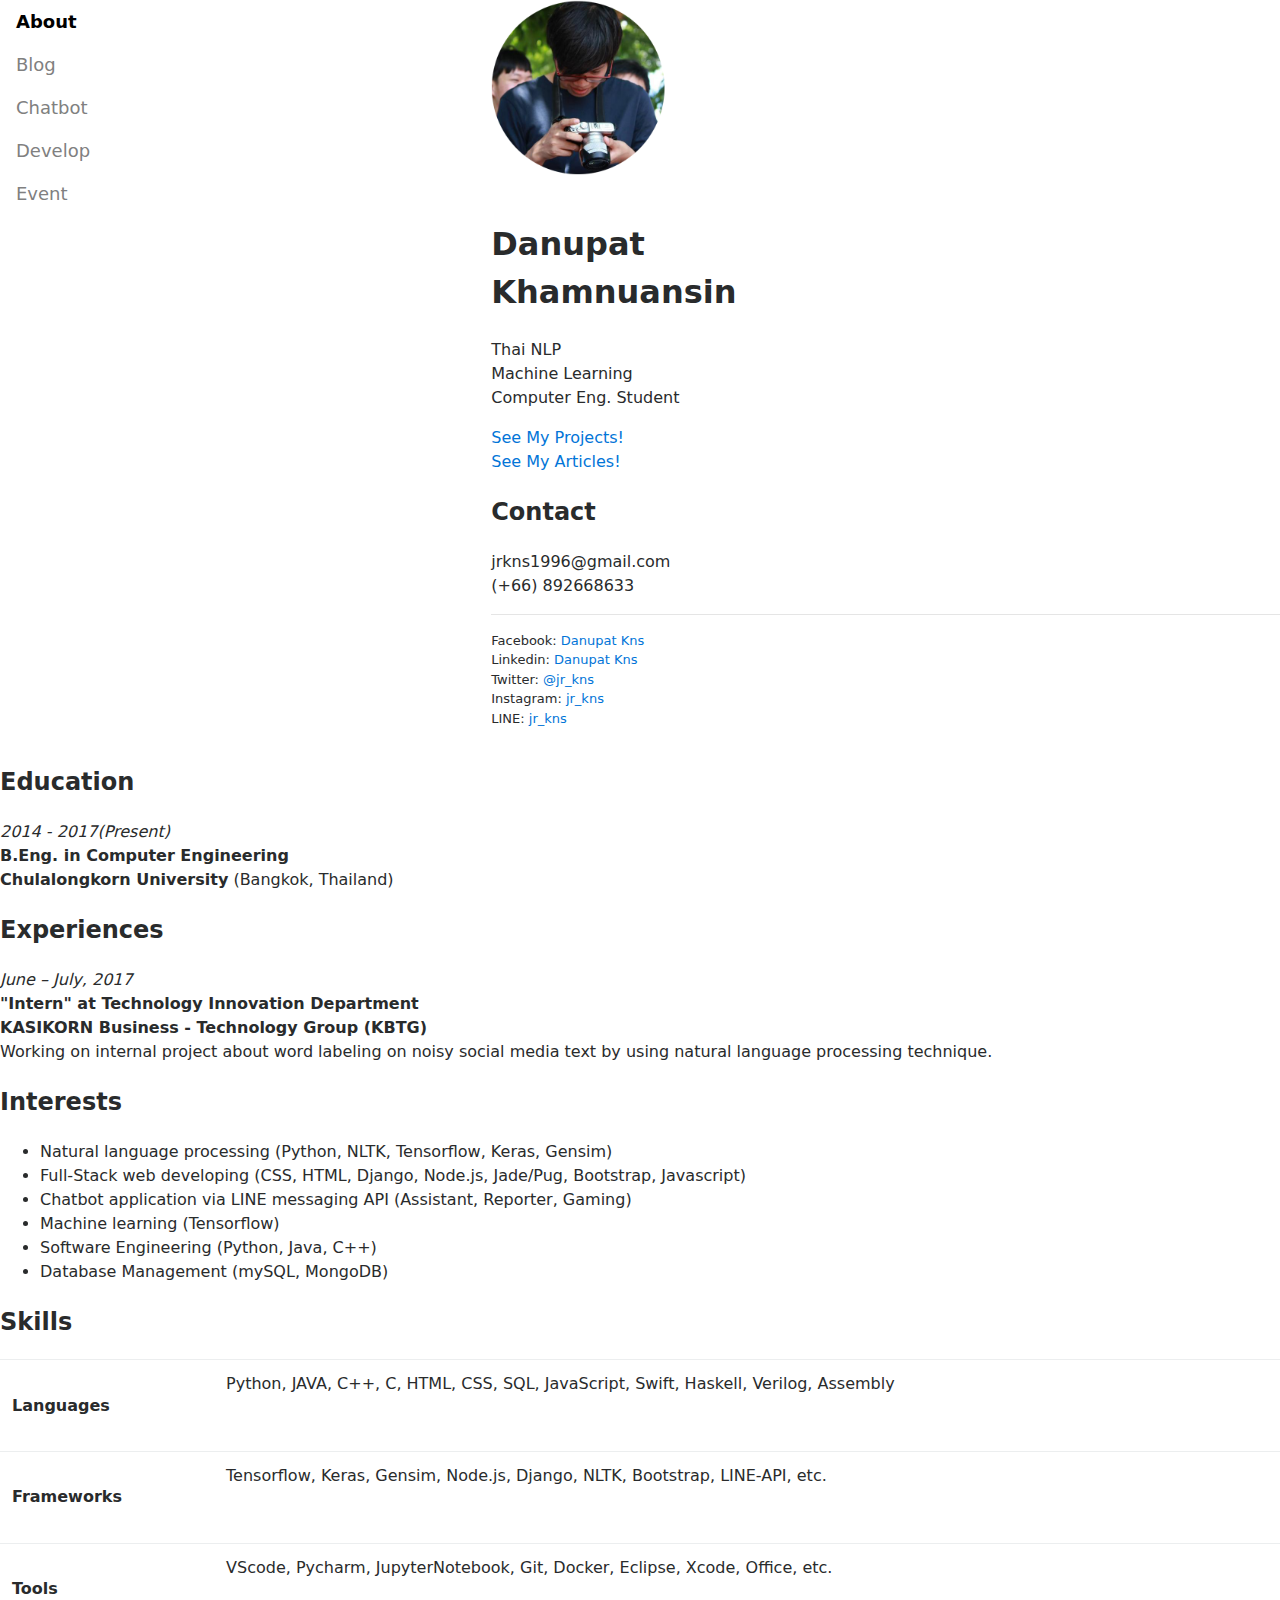
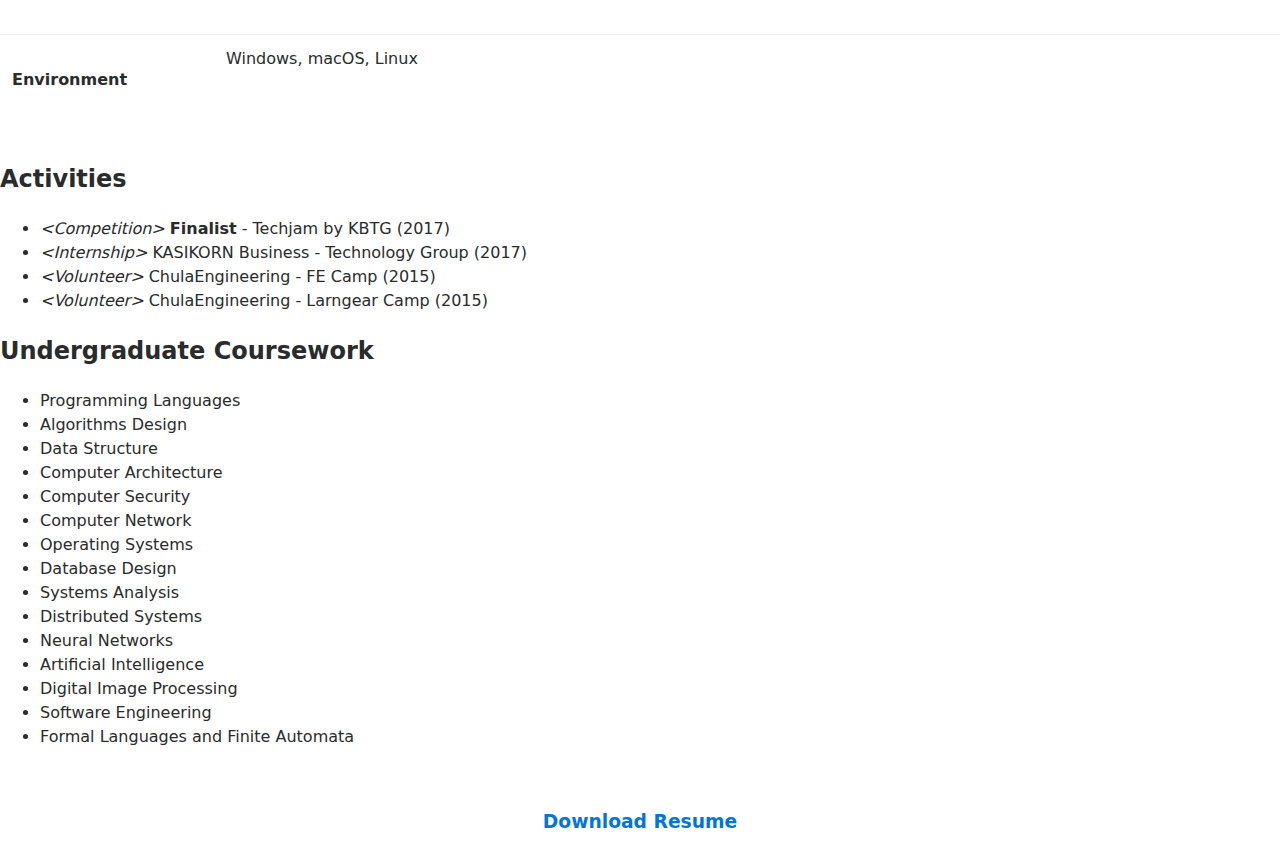
==== index.html @ 670f6168 "Test old" ====
<!doctype html>
<html lang="en-US">
  <head>
    <meta charset="utf-8">
    <meta http-equiv="X-UA-Compatible" content="chrome=1">

<!-- Begin Jekyll SEO tag v2.3.0 -->
<title>About | Danupat Kns</title>
<meta property="og:title" content="Danupat Khamnuansin" />
<meta property="og:locale" content="en_US" />
<meta name="description" content="My bio site see it here: https://jrkns.github.io" />
<meta property="og:description" content="My bio site see it here: https://jrkns.github.io" />
<link rel="canonical" href="https://jrkns.github.io/" />
<meta property="og:url" content="https://jrkns.github.io/" />
<meta property="og:site_name" content="jrkns.github.io" />
<script type="application/ld+json">
{"name":"jrkns.github.io","description":"My bio site see it here: https://jrkns.github.io","author":null,"@type":"WebSite","url":"https://jrkns.github.io/","image":null,"publisher":null,"headline":"Danupat Khamnuansin","dateModified":null,"datePublished":null,"sameAs":null,"mainEntityOfPage":null,"@context":"http://schema.org"}</script>
<!-- End Jekyll SEO tag -->

    <link rel="stylesheet" href="css/bootstrap.css"> 
    <!-- <link rel="stylesheet" href="css/jekyll-style.css"> -->
    <link rel="stylesheet" href="assets/css/style.css?v=17a28c64b815dae2b10baebb9613dc58780165c7">
    <meta name="viewport" content="width=device-width">
    <!--[if lt IE 9]>
    <script src="//html5shiv.googlecode.com/svn/trunk/html5.js"></script>
    <![endif]-->
  </head>
  <body>
    <div class="wrapper">
      <header>
          <div class="row">
              <div class="col-3">
                <div class="row">
                  <div class="col-12">
                  <nav class="nav navbar-light navbar-toggleable-sm">
                      <button class="navbar-toggler navbar-toggler-right" type="button" data-toggle="collapse" data-target="#navigation-menu" aria-controls="navigation-menu" aria-expanded="false" aria-label="Toggle navigation">
                          <span class="navbar-toggler-icon"></span>
                      </button>
                      <div class="navbar-collapse collapse.show flex-column mt-md-0 mt-4 pt-md-0 pt-4 no-transition" id="navigation-menu">
                          <a href="#" class="nav-link active"><font size="4" color="black"><b>About</b></font></a>
                          <a href="https://jrkns.github.io/blog/" class="nav-link"><font size="4" color="grey">Blog</font></a>
                          <a href="https://jrkns.github.io/chatbots/" class="nav-link"><font size="4" color="grey">Chatbot</font></a>
                          <a href="https://jrkns.github.io/dev/" class="nav-link"><font size="4" color="grey">Develop</font></a>
                          <a href="https://jrkns.github.io/events/" class="nav-link"><font size="4" color="grey">Event</font></a>
                      </div>
                  </nav>
                </div>
                </div>
                </div>
              
        <div class="col-9">
          <div class="row">
              <div class="col-2"></div>
            <div class="col-10">
      <img src="img/profile_round.png"; 
        border-radius: 30px; 
        background: #FFFFFF;
        height="175";
        width="175">
      <br><br>
      <h1>Danupat<br/>Khamnuansin</h1>
      <p>Thai NLP<br/>
        Machine Learning<br/>
        Computer Eng. Student <br/></p>
        <p class="view"><a href="https://github.com/jrkns" target="_blank">See My Projects!</a><br/>
          <a href="https://medium.com/@jrkns" target="_blank">See My Articles!</a></p>
      <h2>Contact</h2>
      <p>jrkns1996@gmail.com<br/>(+66) 892668633<br/><p><hr>
      <p style="font-size:13px">Facebook: <a href="https://www.facebook.com/Danupat.Kns" target="_blank">Danupat Kns</a><br/>
      Linkedin: <a href="https://www.linkedin.com/in/danupat-khamnuansin-443b38130/" target="_blank">Danupat Kns</a><br/>
      Twitter: <a href="https://twitter.com/jr_kns" target="_blank">@jr_kns</a><br/>
      Instagram: <a href="https://www.instagram.com/jr_kns/" target="_blank">jr_kns</a><br/>
      LINE: <a href="http://line.naver.jp/ti/p/W0ZrhnH6ur#~" target="_blank">jr_kns</a><br/>
      </p>
    </div>
  </div>
      </header>
      <section>

<h2 id="education">Education</h2>
<p><i>2014 - 2017(Present)</i> <br />
<strong>B.Eng. in Computer Engineering</strong> <br />
<strong>Chulalongkorn University</strong> (Bangkok, Thailand)</p>

<h2 id="experiences">Experiences</h2>
<p><i>June – July, 2017</i> <br />
<strong>"Intern" at Technology Innovation Department</strong> <br />
<strong>KASIKORN Business - Technology Group (KBTG)</strong> <br />
Working on internal project about word labeling on noisy social media text by using natural language processing technique.

<h2 id="interests">Interests</h2>
<ul>
  <li>Natural language processing (Python, NLTK, Tensorflow, Keras, Gensim)</li>
  <li>Full-Stack web developing (CSS, HTML, Django, Node.js, Jade/Pug, Bootstrap, Javascript)</li>
  <li>Chatbot application via LINE messaging API (Assistant, Reporter, Gaming)</li>
  <li>Machine learning (Tensorflow)</li>
  <li>Software Engineering (Python, Java, C++)</li>
  <li>Database Management (mySQL, MongoDB)</li>
</ul>

<h2 id="skills">Skills</h2>
<div class="table-responsive">
    <table class="table">
      <tr>
          <td><h4 class="level-title">Languages</h4></td>
          <td><div class="">Python, JAVA, C++, C, HTML, CSS, SQL, JavaScript, Swift, Haskell, Verilog, Assembly</div></td>
      </tr>
      <tr>
          <td><h4 class="level-title">Frameworks</h4></td>
          <td>Tensorflow, Keras, Gensim, Node.js, Django, NLTK, Bootstrap, LINE-API, etc.</td>
      </tr>
      <tr>
          <td><h4 class="level-title">Tools</h4></td>
          <td>VScode, Pycharm, JupyterNotebook, Git, Docker, Eclipse, Xcode, Office, etc.</td>
      </tr>
      <tr>
          <td><h4 class="level-title">Environment</h4></td>
          <td>Windows, macOS, Linux<br/>&nbsp;</td>
      </tr>
    </table>
  </div>

<h2 id="activities">Activities</h2>
<ul>
  <li><i>&lt;Competition&gt;</i> <strong>Finalist</strong> - Techjam by KBTG (2017)</li>
  <li><i>&lt;Internship&gt;</i> KASIKORN Business - Technology Group (2017)</li>
  <li><i>&lt;Volunteer&gt;</i> ChulaEngineering - FE Camp (2015)</li>
  <li><i>&lt;Volunteer&gt;</i> ChulaEngineering - Larngear Camp (2015)</li>
</ul>

<h2 id="undergraduate-coursework">Undergraduate Coursework</h2>
<ul>
  <li>Programming Languages</li>
  <li>Algorithms Design</li>
  <li>Data Structure</li>
  <li>Computer Architecture</li>
  <li>Computer Security</li>
  <li>Computer Network</li>
  <li>Operating Systems</li>
  <li>Database Design</li>
  <li>Systems Analysis</li>
  <li>Distributed Systems</li>
  <li>Neural Networks</li>
  <li>Artificial Intelligence</li>
  <li>Digital Image Processing</li>
  <li>Software Engineering</li>
  <li>Formal Languages and Finite Automata</li>
</ul>
<br>
<center><a href="https://jrkns.github.io/resume/resume.pdf" target="_blank"><h3>Download Resume</h3></a></center>
      </section>
    </div>
   
    <script src="js/scale.fix.js"></script>
    <script src="js/bootstrap.js"></script>

  </body>
</html>
---- css/jekyll-style.css ----
@font-face{font-family:'Noto Sans';font-weight:400;font-style:normal;src:url("../fonts/Noto-Sans-regular/Noto-Sans-regular.eot");src:url("../fonts/Noto-Sans-regular/Noto-Sans-regular.eot?#iefix") format("embedded-opentype"),local("Noto Sans"),local("Noto-Sans-regular"),url("../fonts/Noto-Sans-regular/Noto-Sans-regular.woff2") format("woff2"),url("../fonts/Noto-Sans-regular/Noto-Sans-regular.woff") format("woff"),url("../fonts/Noto-Sans-regular/Noto-Sans-regular.ttf") format("truetype"),url("../fonts/Noto-Sans-regular/Noto-Sans-regular.svg#NotoSans") format("svg")}@font-face{font-family:'Noto Sans';font-weight:700;font-style:normal;src:url("../fonts/Noto-Sans-700/Noto-Sans-700.eot");src:url("../fonts/Noto-Sans-700/Noto-Sans-700.eot?#iefix") format("embedded-opentype"),local("Noto Sans Bold"),local("Noto-Sans-700"),url("../fonts/Noto-Sans-700/Noto-Sans-700.woff2") format("woff2"),url("../fonts/Noto-Sans-700/Noto-Sans-700.woff") format("woff"),url("../fonts/Noto-Sans-700/Noto-Sans-700.ttf") format("truetype"),url("../fonts/Noto-Sans-700/Noto-Sans-700.svg#NotoSans") format("svg")}@font-face{font-family:'Noto Sans';font-weight:400;font-style:italic;src:url("../fonts/Noto-Sans-italic/Noto-Sans-italic.eot");src:url("../fonts/Noto-Sans-italic/Noto-Sans-italic.eot?#iefix") format("embedded-opentype"),local("Noto Sans Italic"),local("Noto-Sans-italic"),url("../fonts/Noto-Sans-italic/Noto-Sans-italic.woff2") format("woff2"),url("../fonts/Noto-Sans-italic/Noto-Sans-italic.woff") format("woff"),url("../fonts/Noto-Sans-italic/Noto-Sans-italic.ttf") format("truetype"),url("../fonts/Noto-Sans-italic/Noto-Sans-italic.svg#NotoSans") format("svg")}@font-face{font-family:'Noto Sans';font-weight:700;font-style:italic;src:url("../fonts/Noto-Sans-700italic/Noto-Sans-700italic.eot");src:url("../fonts/Noto-Sans-700italic/Noto-Sans-700italic.eot?#iefix") format("embedded-opentype"),local("Noto Sans Bold Italic"),local("Noto-Sans-700italic"),url("../fonts/Noto-Sans-700italic/Noto-Sans-700italic.woff2") format("woff2"),url("../fonts/Noto-Sans-700italic/Noto-Sans-700italic.woff") format("woff"),url("../fonts/Noto-Sans-700italic/Noto-Sans-700italic.ttf") format("truetype"),url("../fonts/Noto-Sans-700italic/Noto-Sans-700italic.svg#NotoSans") format("svg")}.highlight table td{padding:5px}.highlight table pre{margin:0}.highlight .cm{color:#999988;font-style:italic}.highlight .cp{color:#999999;font-weight:bold}.highlight .c1{color:#999988;font-style:italic}.highlight .cs{color:#999999;font-weight:bold;font-style:italic}.highlight .c,.highlight .cd{color:#999988;font-style:italic}.highlight .err{color:#a61717;background-color:#e3d2d2}.highlight .gd{color:#000000;background-color:#ffdddd}.highlight .ge{color:#000000;font-style:italic}.highlight .gr{color:#aa0000}.highlight .gh{color:#999999}.highlight .gi{color:#000000;background-color:#ddffdd}.highlight .go{color:#888888}.highlight .gp{color:#555555}.highlight .gs{font-weight:bold}.highlight .gu{color:#aaaaaa}.highlight .gt{color:#aa0000}.highlight .kc{color:#000000;font-weight:bold}.highlight .kd{color:#000000;font-weight:bold}.highlight .kn{color:#000000;font-weight:bold}.highlight .kp{color:#000000;font-weight:bold}.highlight .kr{color:#000000;font-weight:bold}.highlight .kt{color:#445588;font-weight:bold}.highlight .k,.highlight .kv{color:#000000;font-weight:bold}.highlight .mf{color:#009999}.highlight .mh{color:#009999}.highlight .il{color:#009999}.highlight .mi{color:#009999}.highlight .mo{color:#009999}.highlight .m,.highlight .mb,.highlight .mx{color:#009999}.highlight .sb{color:#d14}.highlight .sc{color:#d14}.highlight .sd{color:#d14}.highlight .s2{color:#d14}.highlight .se{color:#d14}.highlight .sh{color:#d14}.highlight .si{color:#d14}.highlight .sx{color:#d14}.highlight .sr{color:#009926}.highlight .s1{color:#d14}.highlight .ss{color:#990073}.highlight .s{color:#d14}.highlight .na{color:#008080}.highlight .bp{color:#999999}.highlight .nb{color:#0086B3}.highlight .nc{color:#445588;font-weight:bold}.highlight .no{color:#008080}.highlight .nd{color:#3c5d5d;font-weight:bold}.highlight .ni{color:#800080}.highlight .ne{color:#990000;font-weight:bold}.highlight .nf{color:#990000;font-weight:bold}.highlight .nl{color:#990000;font-weight:bold}.highlight .nn{color:#555555}.highlight .nt{color:#000080}.highlight .vc{color:#008080}.highlight .vg{color:#008080}.highlight .vi{color:#008080}.highlight .nv{color:#008080}.highlight .ow{color:#000000;font-weight:bold}.highlight .o{color:#000000;font-weight:bold}.highlight .w{color:#bbbbbb}.highlight{background-color:#f8f8f8}body{background-color:#fff;padding:50px;font:14px/1.5 "Noto Sans", "Helvetica Neue", Helvetica, Arial, sans-serif;color:#727272;font-weight:400}h1,h2,h3,h4,h5,h6{color:#222;margin:0 0 20px}p,ul,ol,table,pre,dl{margin:0 0 20px}h1,h2,h3{line-height:1.1}h1{font-size:28px}h2{color:#393939}h3,h4,h5,h6{color:#494949}a{color:#267CB9;text-decoration:none}a:hover,a:focus{color:#069;font-weight:bold}a small{font-size:11px;color:#777;margin-top:-0.3em;display:block}a:hover small{color:#777}.wrapper{width:860px;margin:0 auto}blockquote{border-left:1px solid #e5e5e5;margin:0;padding:0 0 0 20px;font-style:italic}code,pre{font-family:Monaco, Bitstream Vera Sans Mono, Lucida Console, Terminal, Consolas, Liberation Mono, DejaVu Sans Mono, Courier New, monospace;color:#333;font-size:12px}pre{padding:8px 15px;background:#f8f8f8;border-radius:5px;border:1px solid #e5e5e5;overflow-x:auto}table{width:100%;border-collapse:collapse}th,td{text-align:left;padding:5px 10px;border-bottom:1px solid #e5e5e5}dt{color:#444;font-weight:700}th{color:#444}img{max-width:100%}header{width:270px;float:left;position:fixed;-webkit-font-smoothing:subpixel-antialiased}header ul{list-style:none;height:40px;padding:0;background:#f4f4f4;border-radius:5px;border:1px solid #e0e0e0;width:270px}header li{width:89px;float:left;border-right:1px solid #e0e0e0;height:40px}header li:first-child a{border-radius:5px 0 0 5px}header li:last-child a{border-radius:0 5px 5px 0}header ul a{line-height:1;font-size:11px;color:#676767;display:block;text-align:center;padding-top:6px;height:34px}header ul a:hover,header ul a:focus{color:#675C5C;font-weight:bold}header ul a:active{background-color:#f0f0f0}strong{color:#222;font-weight:700}header ul li+li+li{border-right:none;width:89px}header ul a strong{font-size:14px;display:block;color:#222}section{width:500px;float:right;padding-bottom:50px}small{font-size:11px}hr{border:0;background:#e5e5e5;height:1px;margin:0 0 20px}footer{width:270px;float:left;position:fixed;bottom:50px;-webkit-font-smoothing:subpixel-antialiased}@media print, screen and (max-width: 960px){div.wrapper{width:auto;margin:0}header,section,footer{float:none;position:static;width:auto}header{padding-right:320px}section{border:1px solid #e5e5e5;border-width:1px 0;padding:20px 0;margin:0 0 20px}header a small{display:inline}header ul{position:absolute;right:50px;top:52px}}@media print, screen and (max-width: 720px){body{word-wrap:break-word}header{padding:0}header ul,header p.view{position:static}pre,code{word-wrap:normal}}@media print, screen and (max-width: 480px){body{padding:15px}header ul{width:99%}header li,header ul li+li+li{width:33%}}@media print{body{padding:0.4in;font-size:12pt;color:#444}}
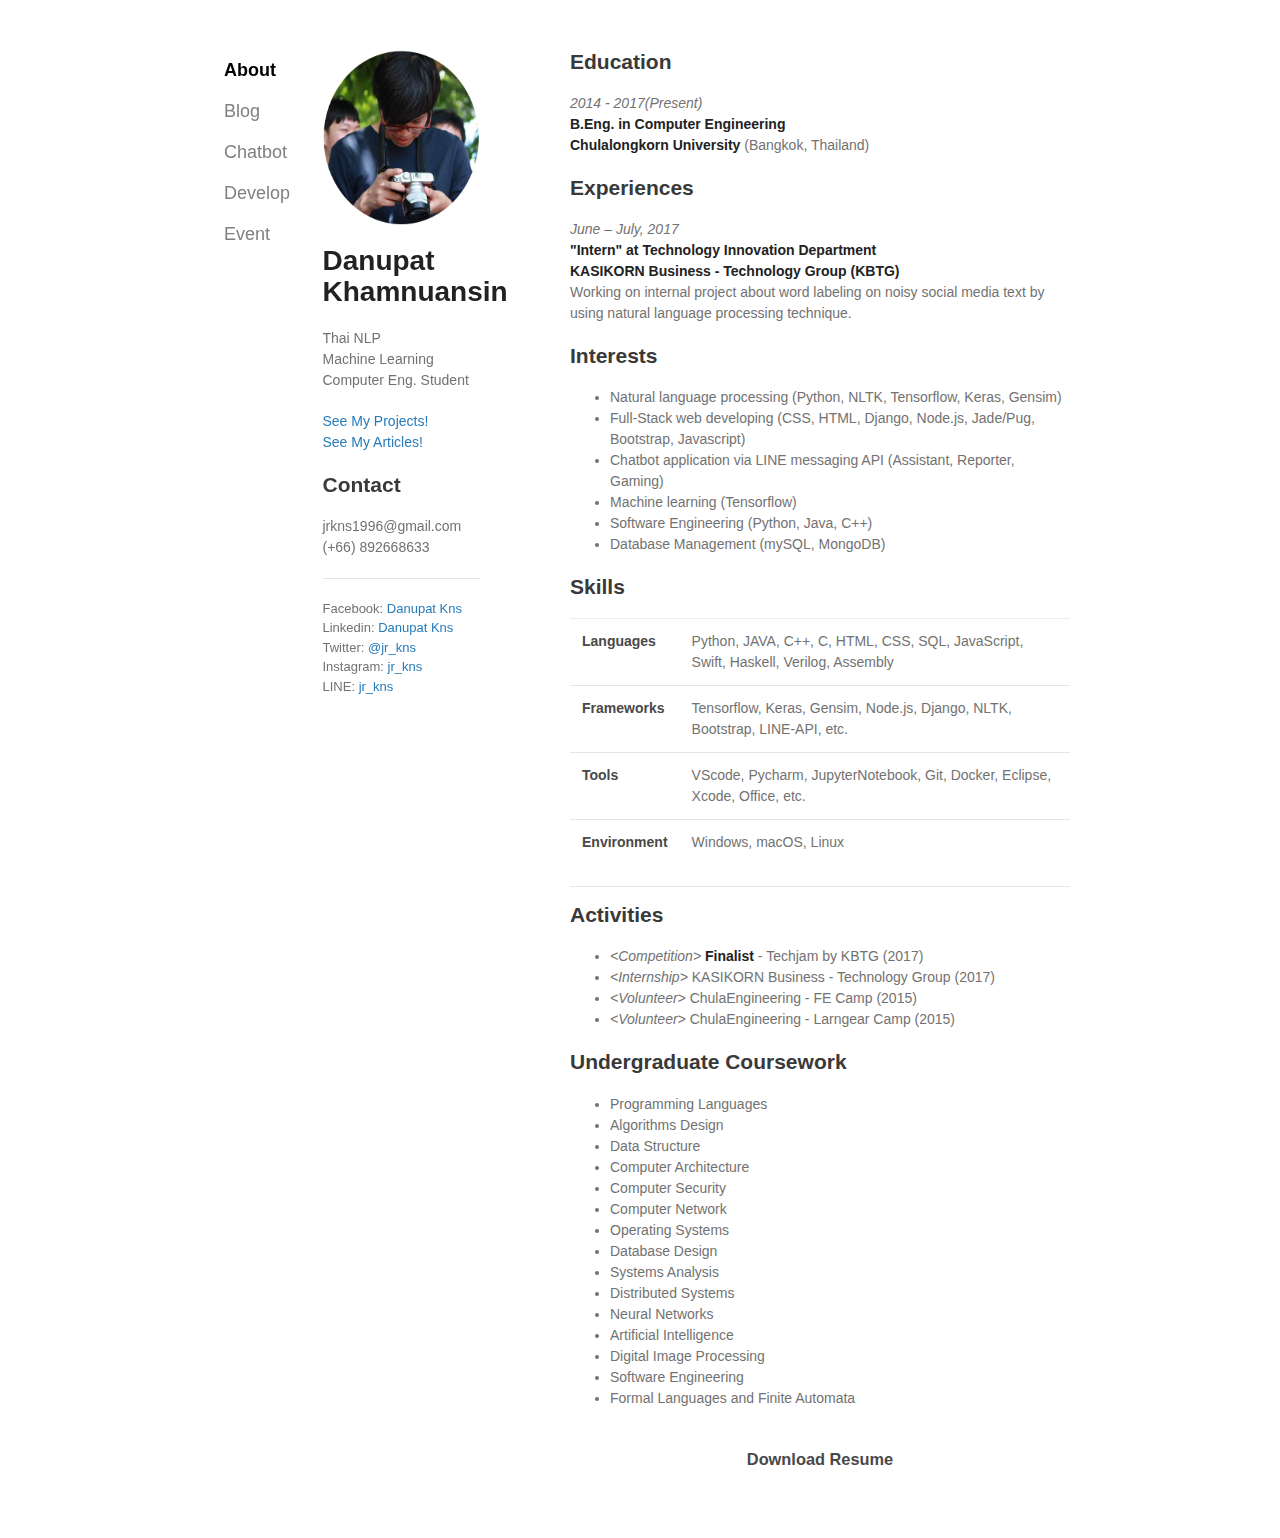
==== commit 95a43e6e: "Fixed css js" ====
--- a/index.html
+++ b/index.html
@@ -18,8 +18,8 @@
 <!-- End Jekyll SEO tag -->
 
     <link rel="stylesheet" href="css/bootstrap.css"> 
-    <!-- <link rel="stylesheet" href="css/jekyll-style.css"> -->
-    <link rel="stylesheet" href="assets/css/style.css?v=17a28c64b815dae2b10baebb9613dc58780165c7">
+    <link rel="stylesheet" href="css/jekyll-style.css">
+    <!-- <link rel="stylesheet" href="assets/css/style.css?v=17a28c64b815dae2b10baebb9613dc58780165c7"> -->
     <meta name="viewport" content="width=device-width">
     <!--[if lt IE 9]>
     <script src="//html5shiv.googlecode.com/svn/trunk/html5.js"></script>
@@ -151,6 +151,7 @@
       </section>
     </div>
    
+    <script src='../js/jquery.min.js'></script>
     <script src="js/scale.fix.js"></script>
     <script src="js/bootstrap.js"></script>
 
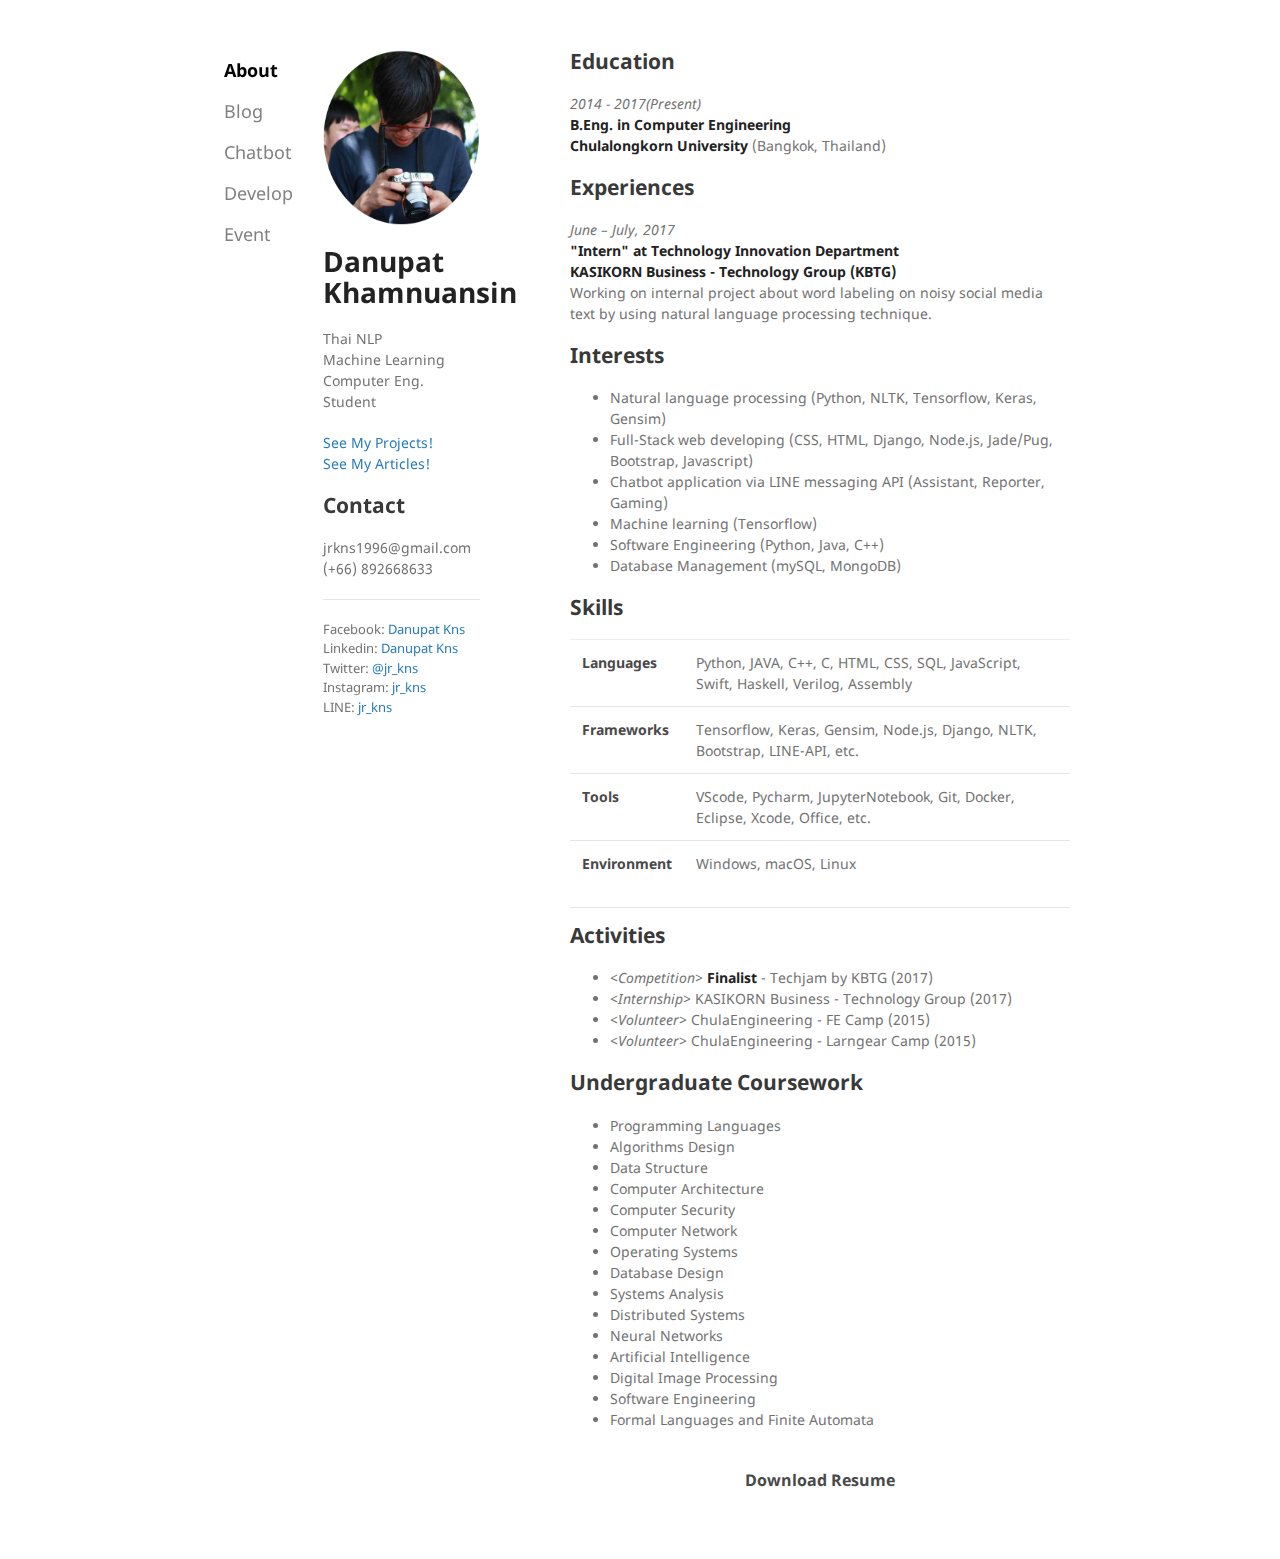
==== commit f55f87d1: "Add Tether.js" ====
--- a/index.html
+++ b/index.html
@@ -153,6 +153,7 @@
    
     <script src='../js/jquery.min.js'></script>
     <script src="js/scale.fix.js"></script>
+    <script src="js/tether.min.js"></script>
     <script src="js/bootstrap.js"></script>
 
   </body>
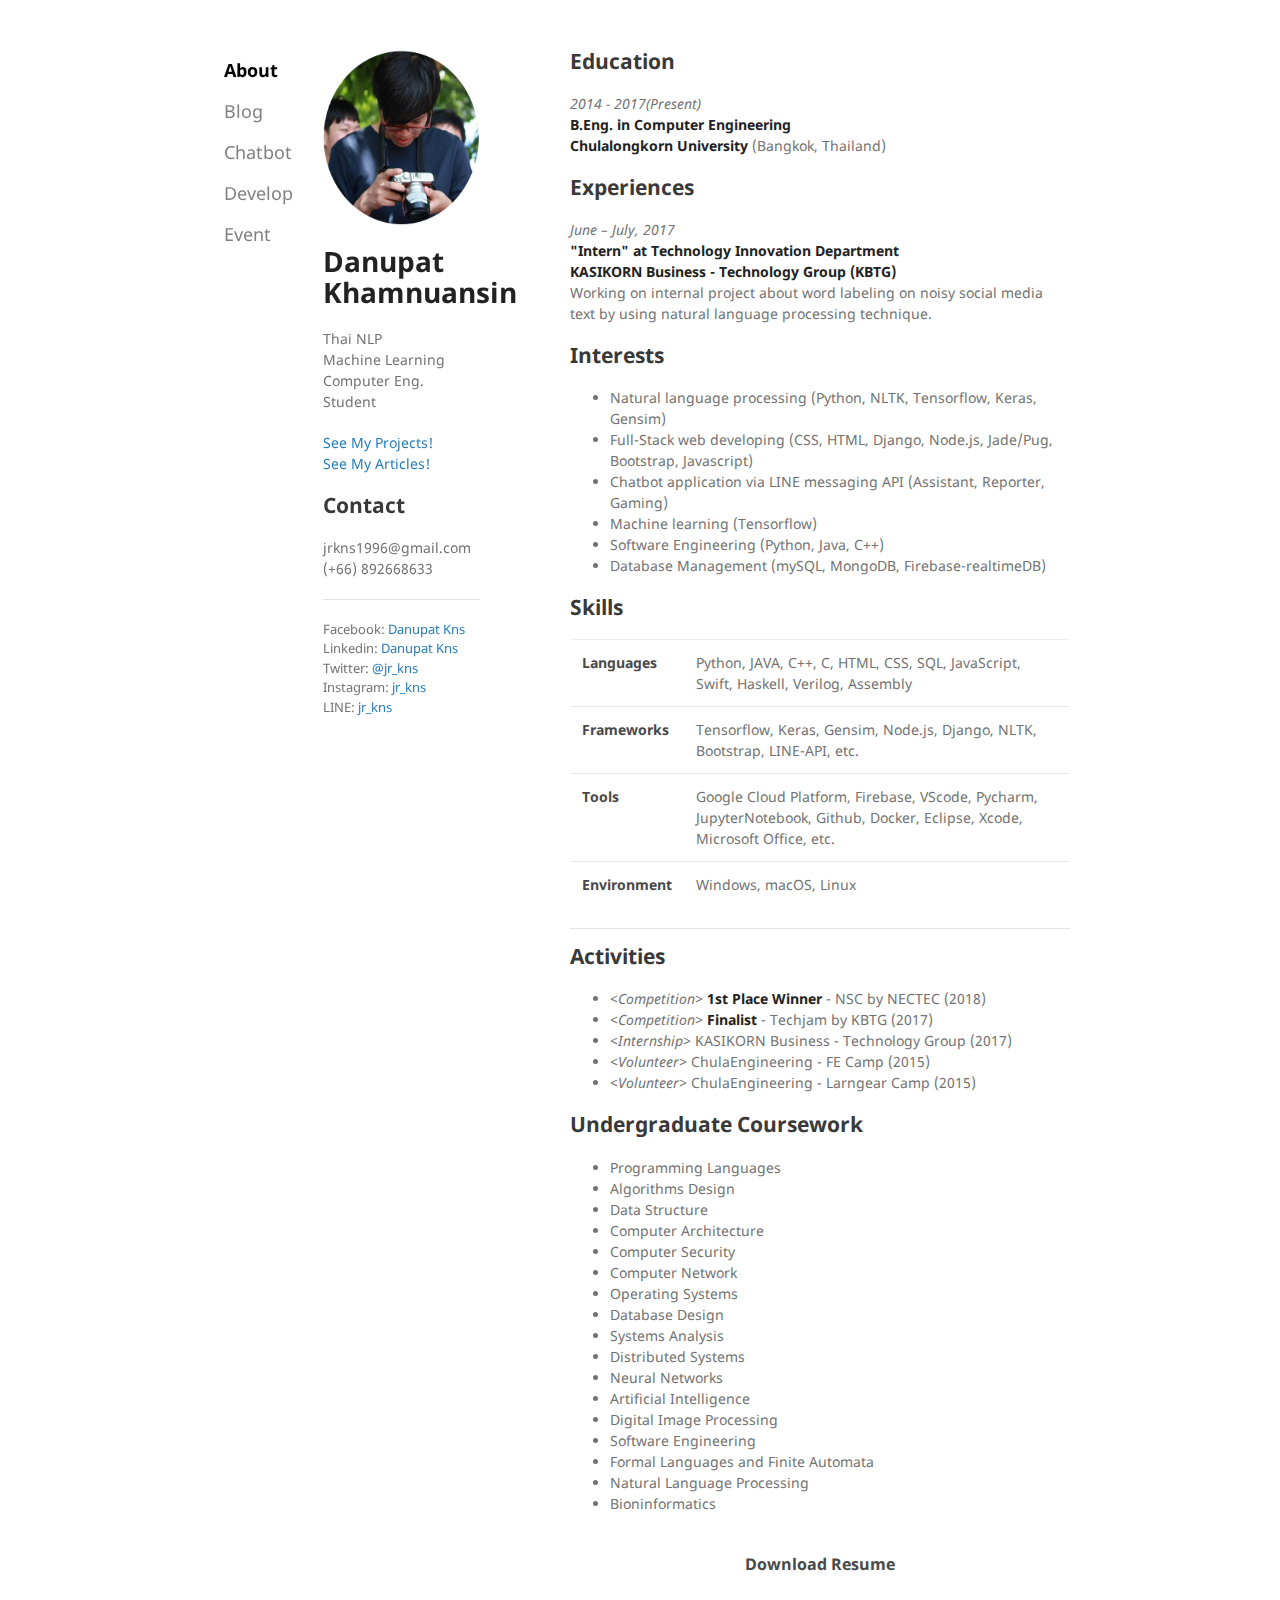
==== commit dae4948c: "Update size and main" ====
--- a/index.html
+++ b/index.html
@@ -95,7 +95,7 @@
   <li>Chatbot application via LINE messaging API (Assistant, Reporter, Gaming)</li>
   <li>Machine learning (Tensorflow)</li>
   <li>Software Engineering (Python, Java, C++)</li>
-  <li>Database Management (mySQL, MongoDB)</li>
+  <li>Database Management (mySQL, MongoDB, Firebase-realtimeDB)</li>
 </ul>
 
 <h2 id="skills">Skills</h2>
@@ -111,7 +111,7 @@
       </tr>
       <tr>
           <td><h4 class="level-title">Tools</h4></td>
-          <td>VScode, Pycharm, JupyterNotebook, Git, Docker, Eclipse, Xcode, Office, etc.</td>
+          <td>Google Cloud Platform, Firebase, VScode, Pycharm, JupyterNotebook, Github, Docker, Eclipse, Xcode, Microsoft Office, etc.</td>
       </tr>
       <tr>
           <td><h4 class="level-title">Environment</h4></td>
@@ -122,6 +122,7 @@
 
 <h2 id="activities">Activities</h2>
 <ul>
+  <li><i>&lt;Competition&gt;</i> <strong>1st Place Winner</strong> - NSC by NECTEC (2018)</li>
   <li><i>&lt;Competition&gt;</i> <strong>Finalist</strong> - Techjam by KBTG (2017)</li>
   <li><i>&lt;Internship&gt;</i> KASIKORN Business - Technology Group (2017)</li>
   <li><i>&lt;Volunteer&gt;</i> ChulaEngineering - FE Camp (2015)</li>
@@ -145,6 +146,8 @@
   <li>Digital Image Processing</li>
   <li>Software Engineering</li>
   <li>Formal Languages and Finite Automata</li>
+  <li>Natural Language Processing</li>
+  <li>Bioninformatics</li>
 </ul>
 <br>
 <center><a href="https://jrkns.github.io/resume/resume.pdf" target="_blank"><h3>Download Resume</h3></a></center>
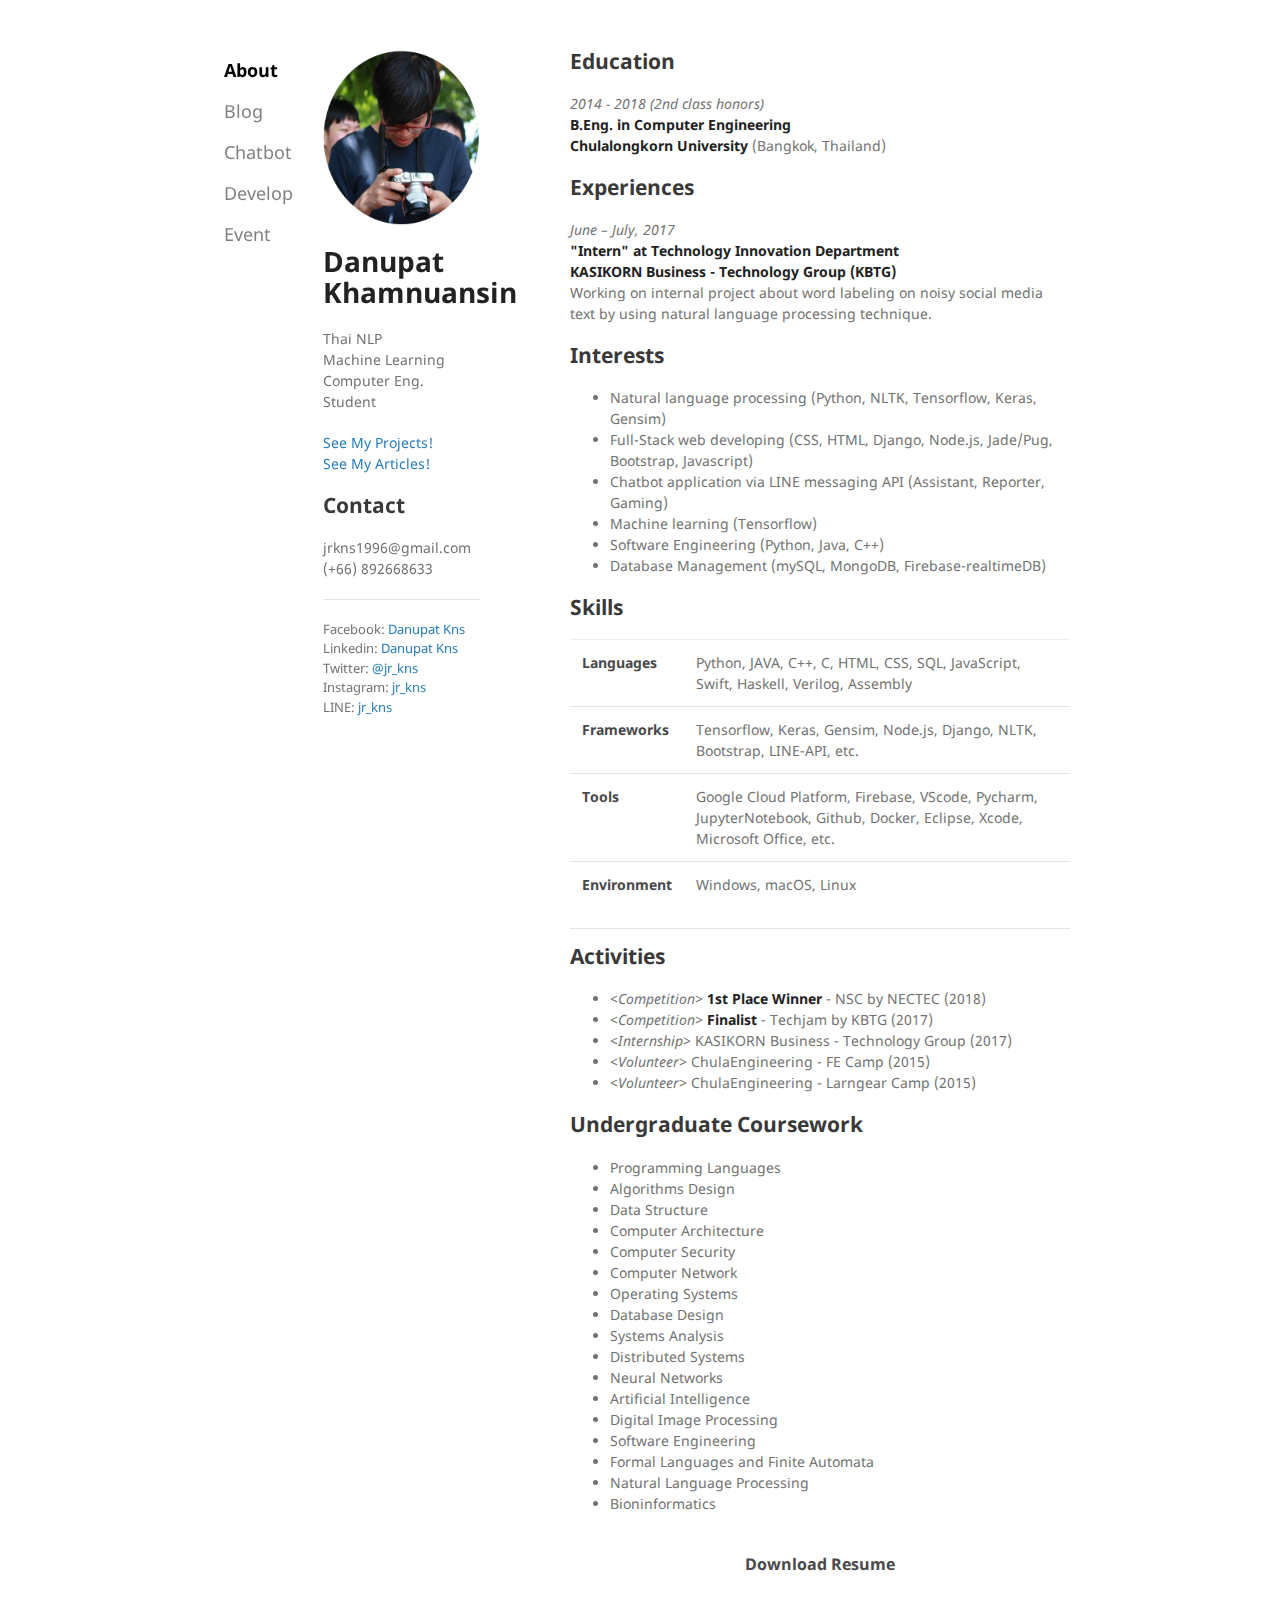
==== commit bcee6cfd: "Update resume" ====
--- a/index.html
+++ b/index.html
@@ -78,7 +78,7 @@
       <section>
 
 <h2 id="education">Education</h2>
-<p><i>2014 - 2017(Present)</i> <br />
+<p><i>2014 - 2018 (2nd class honors)</i> <br />
 <strong>B.Eng. in Computer Engineering</strong> <br />
 <strong>Chulalongkorn University</strong> (Bangkok, Thailand)</p>
 
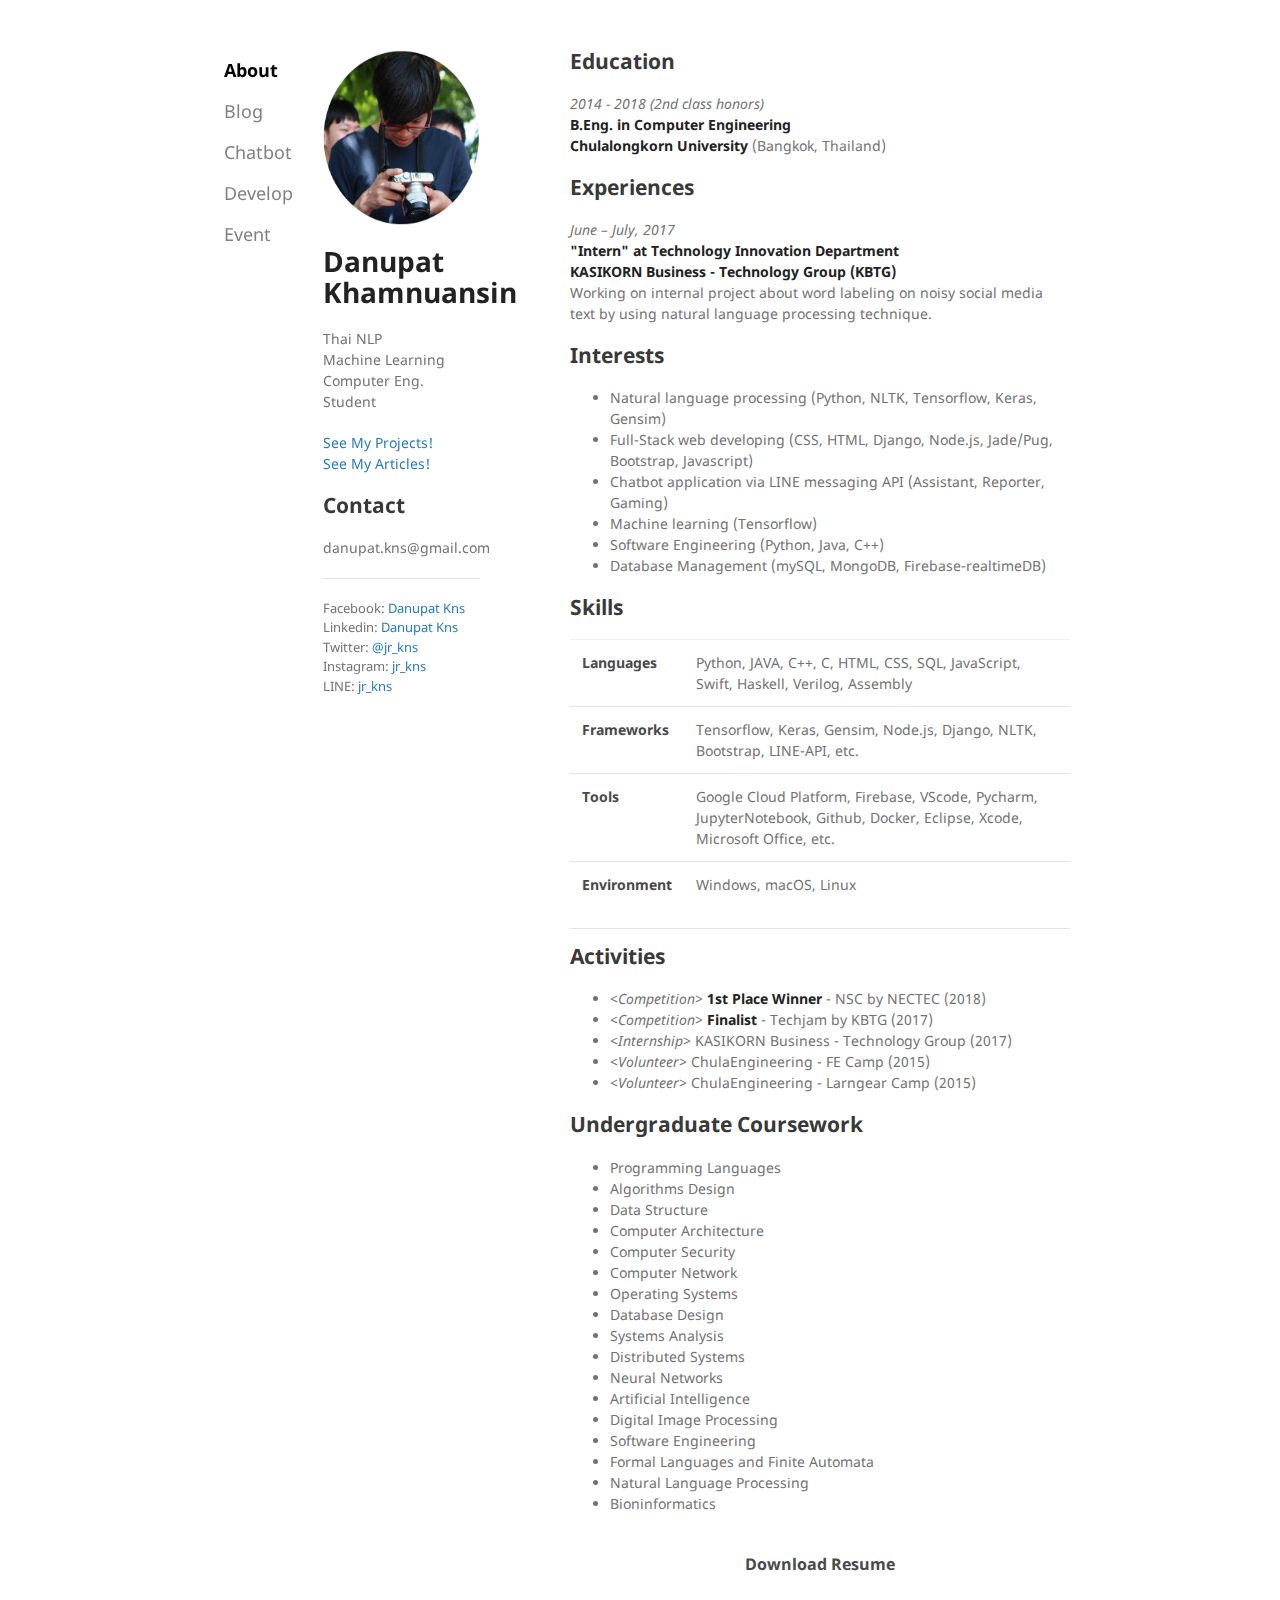
==== commit fbc273c7: "Update information" ====
--- a/index.html
+++ b/index.html
@@ -65,7 +65,7 @@
         <p class="view"><a href="https://github.com/jrkns" target="_blank">See My Projects!</a><br/>
           <a href="https://medium.com/@jrkns" target="_blank">See My Articles!</a></p>
       <h2>Contact</h2>
-      <p>jrkns1996@gmail.com<br/>(+66) 892668633<br/><p><hr>
+      <p>danupat.kns@gmail.com<br/><p><hr>
       <p style="font-size:13px">Facebook: <a href="https://www.facebook.com/Danupat.Kns" target="_blank">Danupat Kns</a><br/>
       Linkedin: <a href="https://www.linkedin.com/in/danupat-khamnuansin-443b38130/" target="_blank">Danupat Kns</a><br/>
       Twitter: <a href="https://twitter.com/jr_kns" target="_blank">@jr_kns</a><br/>
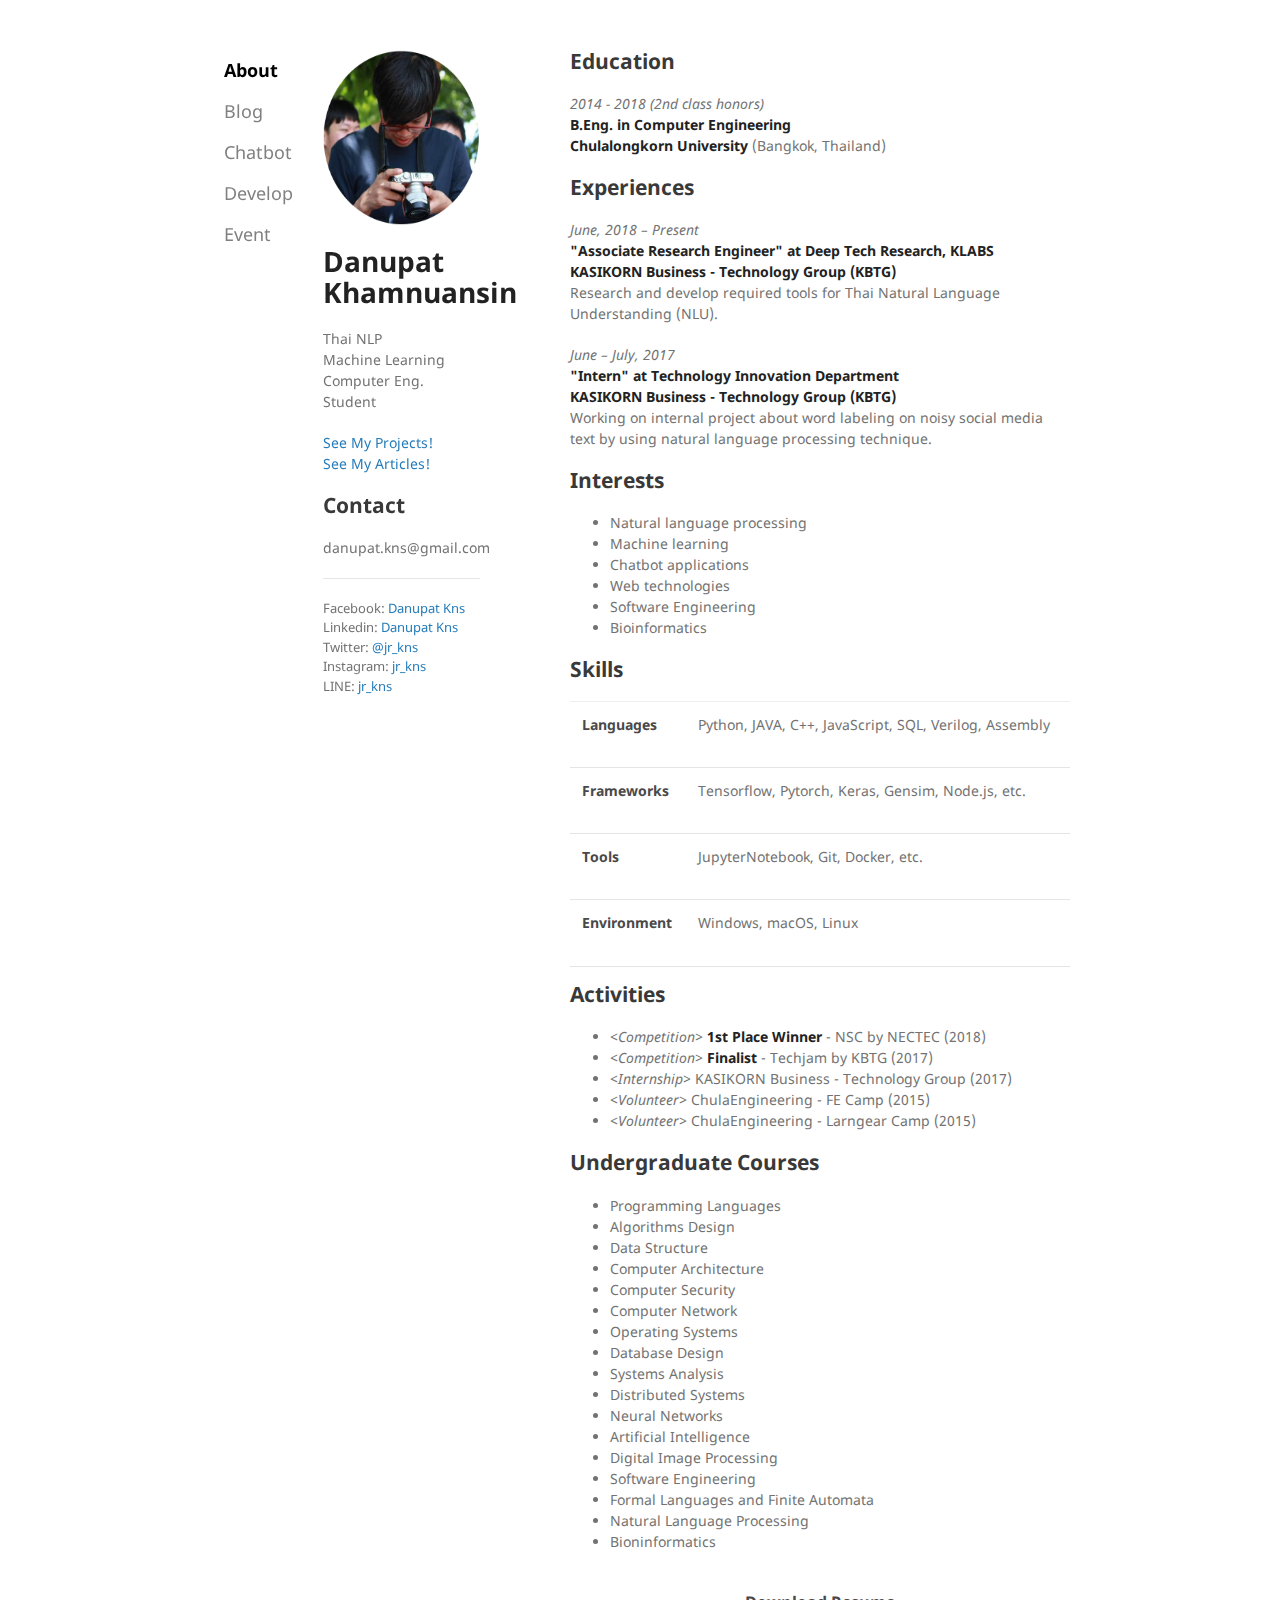
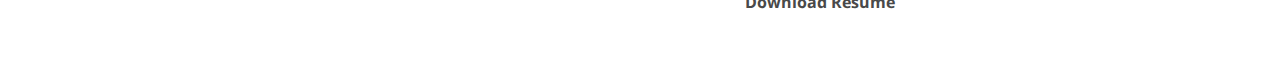
==== commit b3f4f051: "[Update] resume 2019" ====
--- a/index.html
+++ b/index.html
@@ -61,7 +61,7 @@
       <h1>Danupat<br/>Khamnuansin</h1>
       <p>Thai NLP<br/>
         Machine Learning<br/>
-        Computer Eng. Student <br/></p>
+        Computer Eng. Student<br/></p>
         <p class="view"><a href="https://github.com/jrkns" target="_blank">See My Projects!</a><br/>
           <a href="https://medium.com/@jrkns" target="_blank">See My Articles!</a></p>
       <h2>Contact</h2>
@@ -83,6 +83,10 @@
 <strong>Chulalongkorn University</strong> (Bangkok, Thailand)</p>
 
 <h2 id="experiences">Experiences</h2>
+<p><i>June, 2018 – Present</i> <br />
+<strong>"Associate Research Engineer" at Deep Tech Research, KLABS</strong> <br />
+<strong>KASIKORN Business - Technology Group (KBTG)</strong> <br />
+Research and develop required tools for Thai Natural Language Understanding (NLU).
 <p><i>June – July, 2017</i> <br />
 <strong>"Intern" at Technology Innovation Department</strong> <br />
 <strong>KASIKORN Business - Technology Group (KBTG)</strong> <br />
@@ -90,12 +94,12 @@
 
 <h2 id="interests">Interests</h2>
 <ul>
-  <li>Natural language processing (Python, NLTK, Tensorflow, Keras, Gensim)</li>
-  <li>Full-Stack web developing (CSS, HTML, Django, Node.js, Jade/Pug, Bootstrap, Javascript)</li>
-  <li>Chatbot application via LINE messaging API (Assistant, Reporter, Gaming)</li>
-  <li>Machine learning (Tensorflow)</li>
-  <li>Software Engineering (Python, Java, C++)</li>
-  <li>Database Management (mySQL, MongoDB, Firebase-realtimeDB)</li>
+  <li>Natural language processing</li>
+  <li>Machine learning</li>
+  <li>Chatbot applications</li>
+  <li>Web technologies</li>
+  <li>Software Engineering</li>
+  <li>Bioinformatics</li>
 </ul>
 
 <h2 id="skills">Skills</h2>
@@ -103,15 +107,15 @@
     <table class="table">
       <tr>
           <td><h4 class="level-title">Languages</h4></td>
-          <td><div class="">Python, JAVA, C++, C, HTML, CSS, SQL, JavaScript, Swift, Haskell, Verilog, Assembly</div></td>
+          <td><div class="">Python, JAVA, C++, JavaScript, SQL, Verilog, Assembly</div></td>
       </tr>
       <tr>
           <td><h4 class="level-title">Frameworks</h4></td>
-          <td>Tensorflow, Keras, Gensim, Node.js, Django, NLTK, Bootstrap, LINE-API, etc.</td>
+          <td>Tensorflow, Pytorch, Keras, Gensim, Node.js, etc.</td>
       </tr>
       <tr>
           <td><h4 class="level-title">Tools</h4></td>
-          <td>Google Cloud Platform, Firebase, VScode, Pycharm, JupyterNotebook, Github, Docker, Eclipse, Xcode, Microsoft Office, etc.</td>
+          <td>JupyterNotebook, Git, Docker, etc.</td>
       </tr>
       <tr>
           <td><h4 class="level-title">Environment</h4></td>
@@ -129,7 +133,7 @@
   <li><i>&lt;Volunteer&gt;</i> ChulaEngineering - Larngear Camp (2015)</li>
 </ul>
 
-<h2 id="undergraduate-coursework">Undergraduate Coursework</h2>
+<h2 id="undergraduate-coursework">Undergraduate Courses</h2>
 <ul>
   <li>Programming Languages</li>
   <li>Algorithms Design</li>
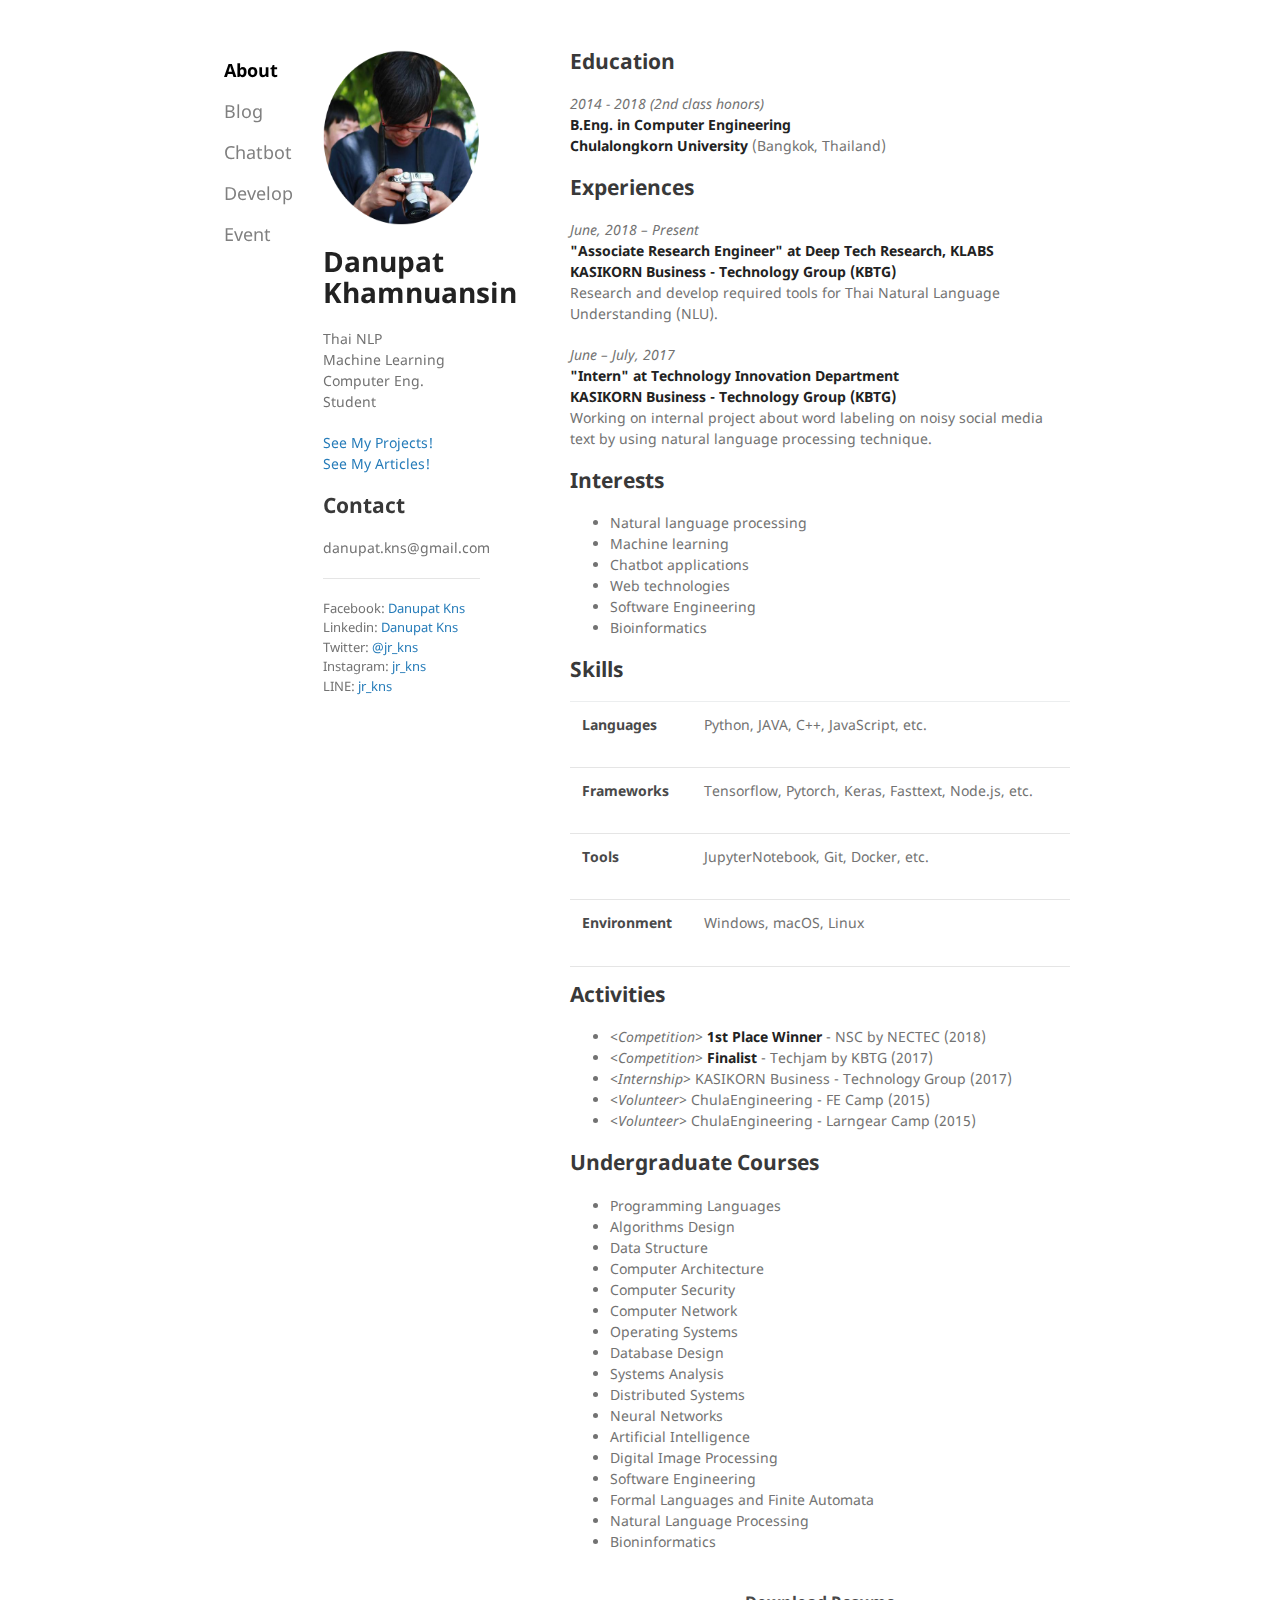
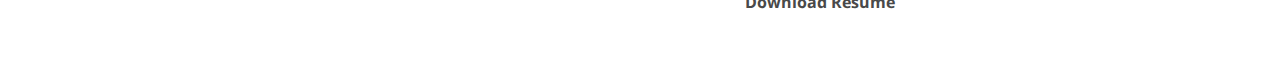
==== commit fe4744ba: "[Update] bio" ====
--- a/index.html
+++ b/index.html
@@ -107,11 +107,11 @@
     <table class="table">
       <tr>
           <td><h4 class="level-title">Languages</h4></td>
-          <td><div class="">Python, JAVA, C++, JavaScript, SQL, Verilog, Assembly</div></td>
+          <td><div class="">Python, JAVA, C++, JavaScript, etc.</div></td>
       </tr>
       <tr>
           <td><h4 class="level-title">Frameworks</h4></td>
-          <td>Tensorflow, Pytorch, Keras, Gensim, Node.js, etc.</td>
+          <td>Tensorflow, Pytorch, Keras, Fasttext, Node.js, etc.</td>
       </tr>
       <tr>
           <td><h4 class="level-title">Tools</h4></td>
